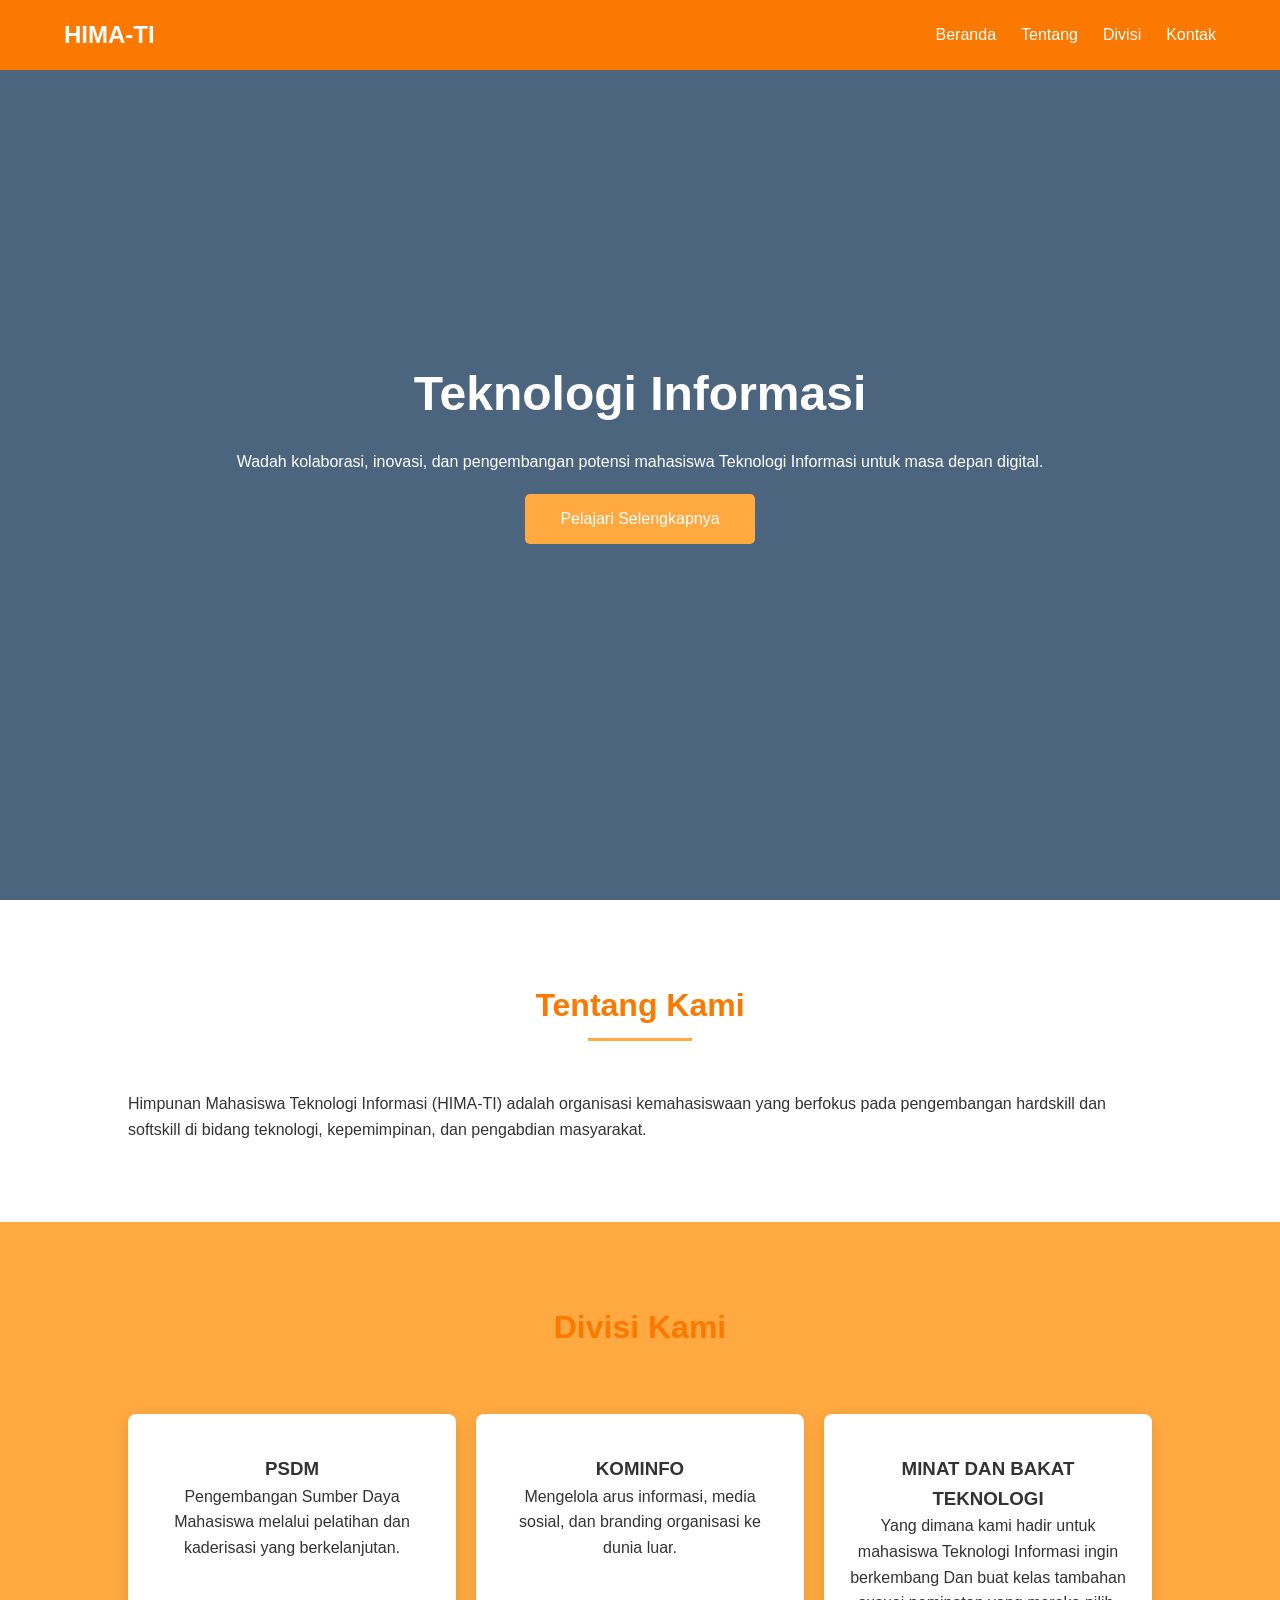
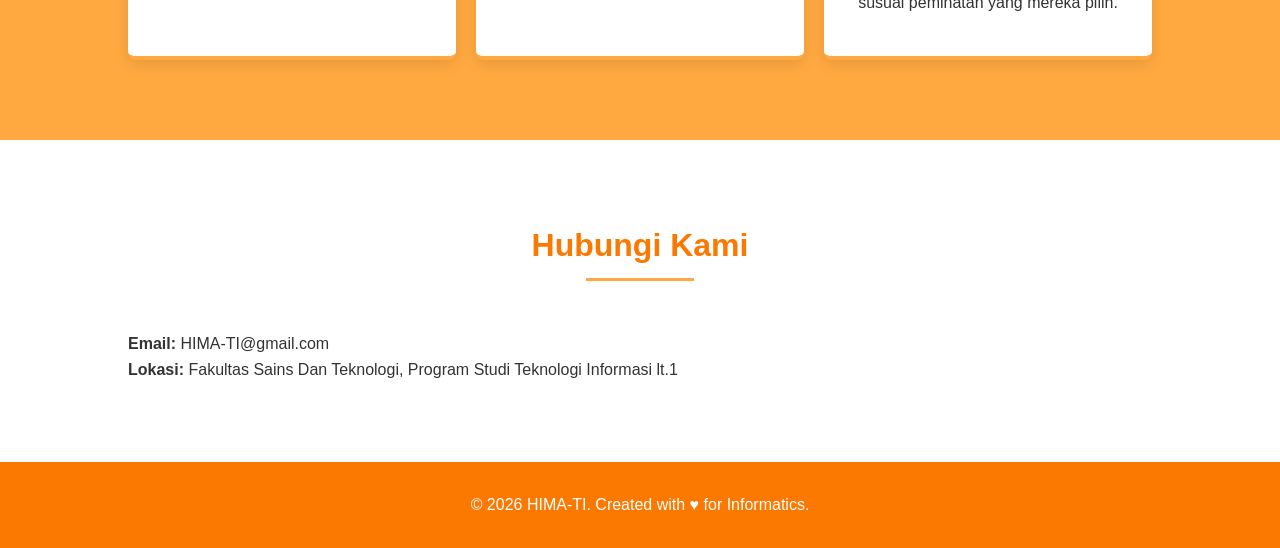
==== index.html @ d65c5279 "Initial commit website HIMA-TI" ====
<!DOCTYPE html>
<html lang="id">
<head>
    <meta charset="UTF-8">
    <meta name="viewport" content="width=device-width, initial-scale=1.0">
    <title>HIMA-TI | Himpunan Mahasiswa Teknologi Informasi</title>
    <link rel="stylesheet" href="style.css">
</head>
<body>

    <header>
        <div class="logo">HIMA-TI</div> 
        <nav>
            <ul class="nav-links">
                <li><a href="#home">Beranda</a></li>
                <li><a href="#about">Tentang</a></li>
                <li><a href="#divisi">Divisi</a></li>
                <li><a href="#contact">Kontak</a></li>
            </ul>
        </nav>
    </header>

    <section class="hero" id="home">
        <div class="hero-content">
            <h1>Teknologi Informasi</h1>
            <p>Wadah kolaborasi, inovasi, dan pengembangan potensi mahasiswa Teknologi Informasi untuk masa depan digital.</p>
            <a href="#about" class="btn">Pelajari Selengkapnya</a>
        </div>
    </section>

    <section id="about" class="container">
        <div class="section-title">
            <h2>Tentang Kami</h2>
        </div>
        <div class="about-text">
            <p>Himpunan Mahasiswa Teknologi Informasi (HIMA-TI) adalah organisasi kemahasiswaan yang berfokus pada pengembangan hardskill dan softskill di bidang teknologi, kepemimpinan, dan pengabdian masyarakat.</p>
        </div>
    </section>

    <section id="divisi" class="bg-light">
        <div class="container">
            <div class="section-title">
                <h2>Divisi Kami</h2>
            </div>
            <div class="grid-container">
                <div class="card">
                    <h3>PSDM</h3>
                    <p>Pengembangan Sumber Daya Mahasiswa melalui pelatihan dan kaderisasi yang berkelanjutan.</p>
                </div>
                <div class="card">
                    <h3>KOMINFO</h3>
                    <p>Mengelola arus informasi, media sosial, dan branding organisasi ke dunia luar.</p>
                </div>
                <div class="card">
                    <h3>MINAT DAN BAKAT TEKNOLOGI</h3>
                    <p>Yang dimana kami hadir untuk mahasiswa Teknologi Informasi ingin berkembang Dan buat kelas tambahan susuai peminatan yang mereka pilih.</p>
                </div>
            </div>
        </div>
    </section>

    <section id="contact" class="container">
        <div class="section-title">
            <h2>Hubungi Kami</h2>
        </div>
        <div class="contact-info">
            <p><strong>Email:</strong> HIMA-TI@gmail.com</p>
            <p><strong>Lokasi:</strong> Fakultas Sains Dan Teknologi, Program Studi Teknologi Informasi lt.1</p>
        </div>
    </section>

    <footer>
        <p>&copy; 2026 HIMA-TI. Created with &hearts; for Informatics.</p>
    </footer>

</body>
</html>
---- style.css ----
/* 1. VARIABEL & RESET */
:root {
    --primary: #fb7900;    /* Navy Dark */
    --accent: #ffa940;     /* Bright Blue */
    --white: #ffffff;
    --gray: #ffa940;
    --text-dark: #333;
    --transition: all 0.3s ease;
}

* {
    margin: 0;
    padding: 0;
    box-sizing: border-box;
}

html {
    scroll-behavior: smooth;
}

body {
    font-family: 'Segoe UI', Tahoma, sans-serif;
    line-height: 1.6;
    color: var(--text-dark);
    overflow-x: hidden; /* Mencegah horizontal scroll */
}

/* 2. UTILITY CLASSES */
.container {
    padding: 80px 10%;
}

.bg-light {
    background-color: var(--gray);
}

.section-title {
    text-align: center;
    margin-bottom: 50px;
}

.section-title h2 {
    font-size: 2rem;
    color: var(--primary);
    position: relative;
    display: inline-block;
    padding-bottom: 10px;
}

.section-title h2::after {
    content: '';
    width: 50%;
    height: 3px;
    background: var(--accent);
    position: absolute;
    bottom: 0;
    left: 25%;
}

/* 3. NAVBAR */
header {
    background-color: var(--primary);
    padding: 1rem 5%;
    position: fixed;
    width: 100%;
    top: 0;
    z-index: 1000;
    display: flex;
    justify-content: space-between;
    align-items: center;
}

.logo {
    color: var(--white);
    font-size: 1.5rem;
    font-weight: bold;
}

.logo span {
    color: var(--accent);
}

.nav-links {
    display: flex;
    list-style: none;
}

.nav-links li {
    margin-left: 25px;
}

.nav-links a {
    color: var(--white);
    text-decoration: none;
    font-weight: 500;
    transition: var(--transition);
}

.nav-links a:hover {
    color: var(--accent);
}

/* 4. HERO SECTION */
.hero {
    height: 100vh;
    background: linear-gradient(rgba(0,35,71,0.7), rgba(0,35,71,0.7)), 
                url('https://i.ibb.co.com/Y48FTsMS/ss.jpg') no-repeat;
    background-size: cover;
    background-position: center;
    display: flex;
    justify-content: center;
    align-items: center;
    text-align: center;
    color: var(--white);
    padding: 0 20px;
}

.hero h1 {
    font-size: 3rem;
    margin-bottom: 1rem;
}

.btn {
    display: inline-block;
    margin-top: 20px;
    padding: 12px 35px;
    background-color: var(--accent);
    color: var(--white);
    text-decoration: none;
    border-radius: 5px;
    transition: var(--transition);
}

.btn:hover {
    background-color: var(--white);
    color: var(--primary);
}

/* 5. GRID SYSTEM */
.grid-container {
    display: flex;
    flex-wrap: wrap;
    gap: 20px;
    justify-content: center;
}

.card {
    background: var(--white);
    padding: 40px 25px;
    border-radius: 8px;
    flex: 1 1 300px;
    max-width: 350px;
    text-align: center;
    box-shadow: 0 4px 15px rgba(0,0,0,0.1);
    border-bottom: 4px solid var(--accent);
}

/* 6. FOOTER */
footer {
    background: var(--primary);
    color: var(--white);
    text-align: center;
    padding: 30px;
}

/* 7. MEDIA QUERIES (RESPONSIVENESS) */

/* Tablet & HP */
@media (max-width: 768px) {
    header {
        flex-direction: column;
        padding: 15px;
    }

    .nav-links {
        margin-top: 15px;
    }

    .nav-links li {
        margin: 0 10px;
    }

    .hero h1 {
        font-size: 2rem;
    }

    .container {
        padding: 60px 5%;
    }
}

/* HP Kecil */
@media (max-width: 480px) {
    .nav-links {
        flex-direction: column;
        align-items: center;
    }

    .nav-links li {
        margin: 5px 0;
    }

    .card {
        flex: 1 1 100%;
    }
}
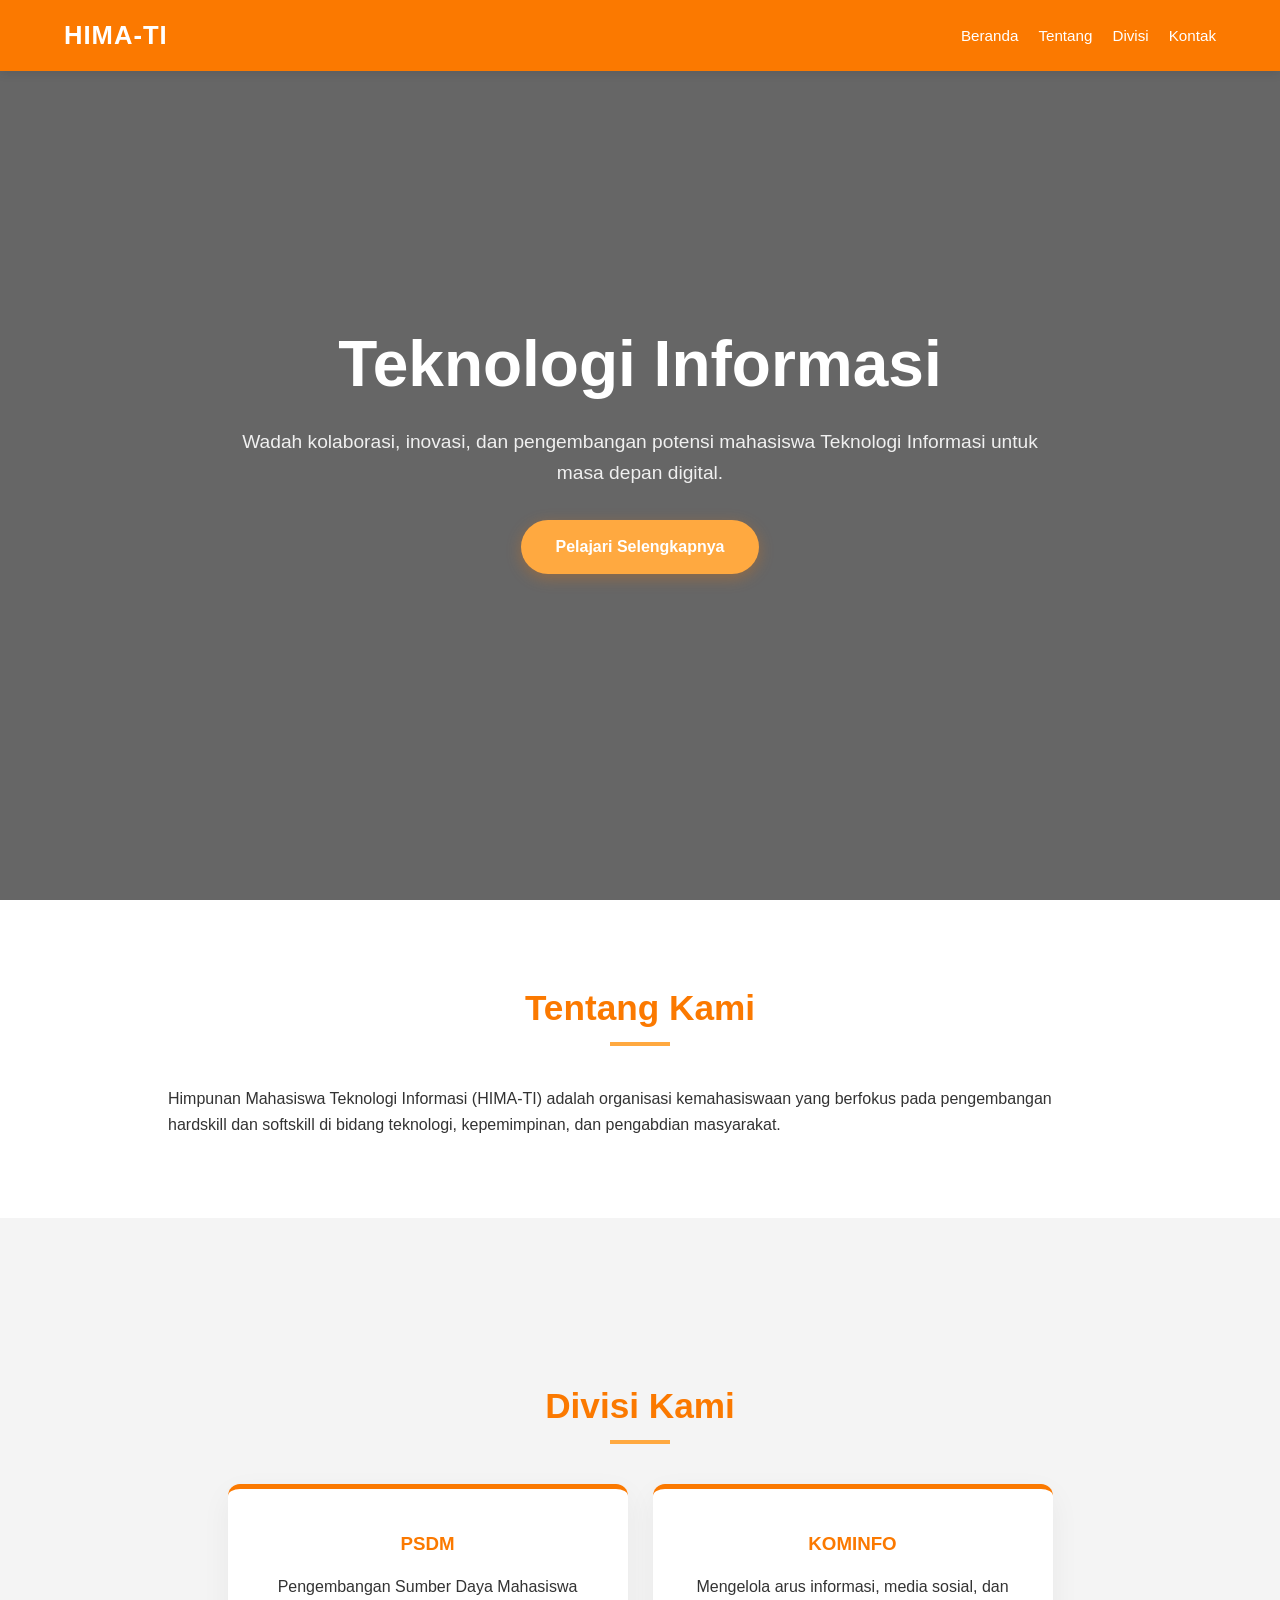
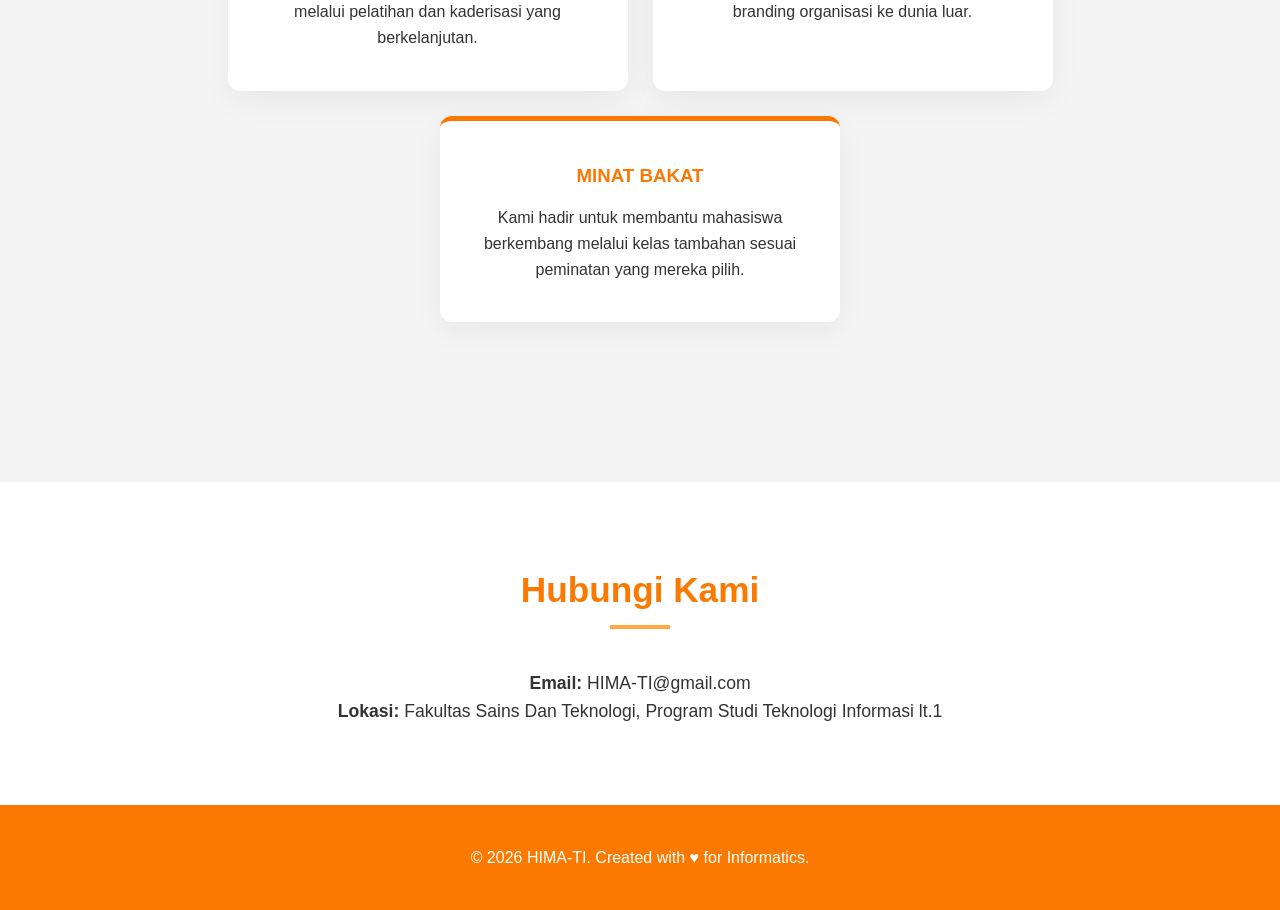
==== commit 33a10419: "Update kode agar fleksibel di semua perangkat" ====
--- a/index.html
+++ b/index.html
@@ -37,7 +37,7 @@
         </div>
     </section>
 
-    <section id="divisi" class="bg-light">
+    <section id="divisi" class="bg-light-section">
         <div class="container">
             <div class="section-title">
                 <h2>Divisi Kami</h2>
@@ -52,8 +52,8 @@
                     <p>Mengelola arus informasi, media sosial, dan branding organisasi ke dunia luar.</p>
                 </div>
                 <div class="card">
-                    <h3>MINAT DAN BAKAT TEKNOLOGI</h3>
-                    <p>Yang dimana kami hadir untuk mahasiswa Teknologi Informasi ingin berkembang Dan buat kelas tambahan susuai peminatan yang mereka pilih.</p>
+                    <h3>MINAT BAKAT</h3>
+                    <p>Kami hadir untuk membantu mahasiswa berkembang melalui kelas tambahan sesuai peminatan yang mereka pilih.</p>
                 </div>
             </div>
         </div>
--- a/style.css
+++ b/style.css
@@ -1,9 +1,9 @@
 /* 1. VARIABEL & RESET */
 :root {
-    --primary: #fb7900;    /* Navy Dark */
-    --accent: #ffa940;     /* Bright Blue */
+    --primary: #fb7900;    /* Orange Utama */
+    --accent: #ffa940;     /* Orange Muda */
     --white: #ffffff;
-    --gray: #ffa940;
+    --gray-bg: #f4f4f4;    /* Abu-abu terang untuk kontras */
     --text-dark: #333;
     --transition: all 0.3s ease;
 }
@@ -19,28 +19,31 @@
 }
 
 body {
-    font-family: 'Segoe UI', Tahoma, sans-serif;
+    font-family: 'Segoe UI', Roboto, Helvetica, Arial, sans-serif;
     line-height: 1.6;
     color: var(--text-dark);
-    overflow-x: hidden; /* Mencegah horizontal scroll */
+    overflow-x: hidden;
 }
 
 /* 2. UTILITY CLASSES */
 .container {
     padding: 80px 10%;
-}
-
-.bg-light {
-    background-color: var(--gray);
+    max-width: 1200px;
+    margin: 0 auto;
+}
+
+.bg-light-section {
+    background-color: var(--gray-bg);
+    padding: 80px 0;
 }
 
 .section-title {
     text-align: center;
-    margin-bottom: 50px;
+    margin-bottom: 40px;
 }
 
 .section-title h2 {
-    font-size: 2rem;
+    font-size: 2.2rem;
     color: var(--primary);
     position: relative;
     display: inline-block;
@@ -49,18 +52,19 @@
 
 .section-title h2::after {
     content: '';
-    width: 50%;
-    height: 3px;
+    width: 60px;
+    height: 4px;
     background: var(--accent);
     position: absolute;
     bottom: 0;
-    left: 25%;
+    left: 50%;
+    transform: translateX(-50%);
 }
 
 /* 3. NAVBAR */
 header {
     background-color: var(--primary);
-    padding: 1rem 5%;
+    padding: 15px 5%;
     position: fixed;
     width: 100%;
     top: 0;
@@ -68,16 +72,14 @@
     display: flex;
     justify-content: space-between;
     align-items: center;
+    box-shadow: 0 2px 10px rgba(0,0,0,0.1);
 }
 
 .logo {
     color: var(--white);
-    font-size: 1.5rem;
-    font-weight: bold;
-}
-
-.logo span {
-    color: var(--accent);
+    font-size: 1.6rem;
+    font-weight: 800;
+    letter-spacing: 1px;
 }
 
 .nav-links {
@@ -86,121 +88,158 @@
 }
 
 .nav-links li {
-    margin-left: 25px;
+    margin-left: 20px;
 }
 
 .nav-links a {
     color: var(--white);
     text-decoration: none;
     font-weight: 500;
+    font-size: 0.95rem;
     transition: var(--transition);
 }
 
 .nav-links a:hover {
-    color: var(--accent);
+    color: #ffd8a8;
 }
 
 /* 4. HERO SECTION */
 .hero {
-    height: 100vh;
-    background: linear-gradient(rgba(0,35,71,0.7), rgba(0,35,71,0.7)), 
-                url('https://i.ibb.co.com/Y48FTsMS/ss.jpg') no-repeat;
-    background-size: cover;
-    background-position: center;
+    min-height: 100vh;
+    background: linear-gradient(rgba(0, 0, 0, 0.6), rgba(0, 0, 0, 0.6)), 
+                url('https://i.ibb.co.com/Y48FTsMS/ss.jpg') no-repeat center center/cover;
     display: flex;
     justify-content: center;
     align-items: center;
     text-align: center;
     color: var(--white);
-    padding: 0 20px;
+    padding: 100px 20px; /* Padding agar konten tidak nempel ke header di HP */
+}
+
+.hero-content {
+    max-width: 800px;
 }
 
 .hero h1 {
-    font-size: 3rem;
-    margin-bottom: 1rem;
+    font-size: clamp(2rem, 8vw, 4rem); /* Ukuran font dinamis otomatis */
+    margin-bottom: 1.5rem;
+    line-height: 1.2;
+}
+
+.hero p {
+    font-size: clamp(1rem, 4vw, 1.2rem);
+    margin-bottom: 2rem;
+    opacity: 0.9;
 }
 
 .btn {
     display: inline-block;
-    margin-top: 20px;
-    padding: 12px 35px;
+    padding: 14px 35px;
     background-color: var(--accent);
     color: var(--white);
     text-decoration: none;
-    border-radius: 5px;
+    border-radius: 50px; /* Lebih modern bulat */
+    font-weight: bold;
     transition: var(--transition);
+    box-shadow: 0 4px 15px rgba(251, 121, 0, 0.3);
 }
 
 .btn:hover {
+    transform: translateY(-3px);
     background-color: var(--white);
     color: var(--primary);
 }
 
-/* 5. GRID SYSTEM */
+/* 5. GRID & CARDS */
 .grid-container {
     display: flex;
     flex-wrap: wrap;
-    gap: 20px;
+    gap: 25px;
     justify-content: center;
 }
 
 .card {
     background: var(--white);
     padding: 40px 25px;
-    border-radius: 8px;
-    flex: 1 1 300px;
-    max-width: 350px;
-    text-align: center;
-    box-shadow: 0 4px 15px rgba(0,0,0,0.1);
-    border-bottom: 4px solid var(--accent);
-}
-
-/* 6. FOOTER */
+    border-radius: 12px;
+    flex: 1 1 300px; /* Fleksibel minimal 300px */
+    max-width: 400px;
+    text-align: center;
+    box-shadow: 0 10px 30px rgba(0,0,0,0.05);
+    border-top: 5px solid var(--primary);
+    transition: var(--transition);
+}
+
+.card:hover {
+    transform: translateY(-10px);
+}
+
+.card h3 {
+    margin-bottom: 15px;
+    color: var(--primary);
+}
+
+/* 6. CONTACT & FOOTER */
+.contact-info {
+    text-align: center;
+    font-size: 1.1rem;
+}
+
 footer {
     background: var(--primary);
     color: var(--white);
     text-align: center;
-    padding: 30px;
-}
-
-/* 7. MEDIA QUERIES (RESPONSIVENESS) */
-
-/* Tablet & HP */
+    padding: 40px 20px;
+}
+
+/* 7. MEDIA QUERIES - KUNCI FLEKSIBILITAS */
+
+@media (max-width: 992px) {
+    .container {
+        padding: 60px 5%;
+    }
+}
+
 @media (max-width: 768px) {
     header {
-        flex-direction: column;
-        padding: 15px;
+        flex-direction: column; /* Logo di atas, menu di bawah */
+        padding: 10px;
     }
 
     .nav-links {
-        margin-top: 15px;
+        margin-top: 10px;
+        width: 100%;
+        justify-content: center;
     }
 
     .nav-links li {
-        margin: 0 10px;
-    }
-
-    .hero h1 {
-        font-size: 2rem;
-    }
-
-    .container {
-        padding: 60px 5%;
-    }
-}
-
-/* HP Kecil */
+        margin: 0 8px;
+    }
+
+    .nav-links a {
+        font-size: 0.85rem;
+    }
+
+    .section-title h2 {
+        font-size: 1.8rem;
+    }
+}
+
 @media (max-width: 480px) {
     .nav-links {
-        flex-direction: column;
-        align-items: center;
+        flex-wrap: wrap; /* Agar menu tidak lari ke samping */
+        justify-content: center;
     }
 
     .nav-links li {
-        margin: 5px 0;
+        margin: 5px 10px;
+    }
+
+    .hero h1 {
+        font-size: 1.8rem;
     }
 
     .card {
-        flex: 1 1 100%;
+        flex: 1 1 100%; /* Kartu jadi penuh lebar layar */
     }
 }
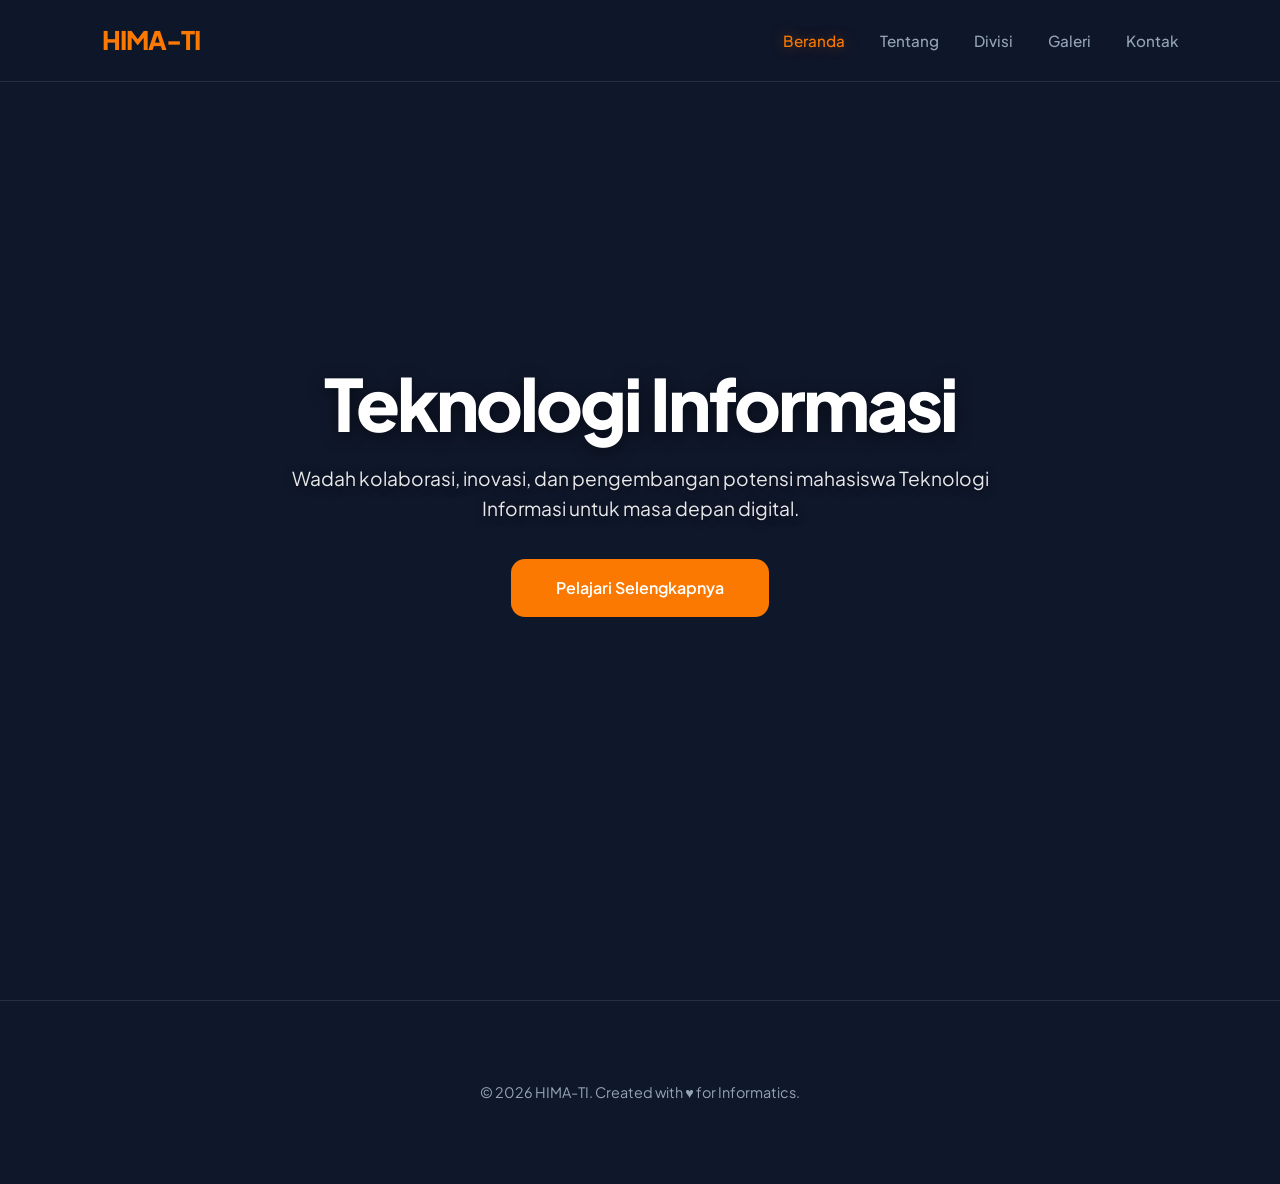
==== commit eb97b5f6: "Update kode agar fleksibel di semua perangkat Dan Memiliki page yang berbeda setiap navigasi" ====
--- a/index.html
+++ b/index.html
@@ -3,8 +3,66 @@
 <head>
     <meta charset="UTF-8">
     <meta name="viewport" content="width=device-width, initial-scale=1.0">
-    <title>HIMA-TI | Himpunan Mahasiswa Teknologi Informasi</title>
+    <title>HIMA-TI | Beranda</title>
     <link rel="stylesheet" href="style.css">
+    
+    <style>
+        .hero {
+            /* 1. Pakai contain agar seluruh desain gambar terlihat tanpa terpotong */
+            background: linear-gradient(rgba(15, 23, 42, 0.6), rgba(15, 23, 42, 0.6)), 
+                        url('https://cdn.corenexis.com/files/c/8132881720.png') no-repeat !important;
+            
+            /* 2. Pengaturan posisi agar pas di tengah layar */
+            background-position: center center !important;
+            background-size: contain !important;
+            background-color: #0f172a !important; 
+            
+            height: 100vh;
+            width: 100%;
+            display: flex;
+            align-items: center;
+            justify-content: center;
+            overflow: hidden;
+            position: relative;
+            
+            /* MENAMBAHKAN PADDING TOP UNTUK MENURUNKAN KONTEN KEBOWAH */
+            padding-top: 80px; 
+        }
+
+        .hero-content {
+            /* 3. Menyesuaikan konten agar pas di atas gambar */
+            max-width: 900px; 
+            padding: 0 20px;
+            margin: 0 auto;
+            text-align: center;
+            z-index: 10;
+        }
+
+        .hero-content h1 {
+            font-size: clamp(2.5rem, 7vw, 4.5rem) !important;
+            font-weight: 800;
+            color: #ffffff;
+            line-height: 1.1;
+            margin-bottom: 20px;
+            text-shadow: 0 4px 15px rgba(0,0,0,0.5);
+        }
+
+        .hero-content p {
+            font-size: clamp(1rem, 2vw, 1.2rem) !important;
+            max-width: 700px;
+            margin: 0 auto 35px;
+            color: rgba(255, 255, 255, 0.9);
+            text-shadow: 0 2px 8px rgba(0,0,0,0.5);
+        }
+
+        /* Responsive khusus HP */
+        @media (max-width: 768px) {
+            .hero {
+                background-size: cover !important;
+                padding-top: 100px; /* Di HP turun lebih banyak agar tidak tertutup header */
+            }
+        }
+    </style>
 </head>
 <body>
 
@@ -12,60 +70,21 @@
         <div class="logo">HIMA-TI</div> 
         <nav>
             <ul class="nav-links">
-                <li><a href="#home">Beranda</a></li>
-                <li><a href="#about">Tentang</a></li>
-                <li><a href="#divisi">Divisi</a></li>
-                <li><a href="#contact">Kontak</a></li>
+                <li><a href="index.html" class="active">Beranda</a></li>
+                <li><a href="tentang.html">Tentang</a></li>
+                <li><a href="divisi.html">Divisi</a></li>
+                <li><a href="galeri.html">Galeri</a></li>
+                <li><a href="kontak.html">Kontak</a></li>
             </ul>
         </nav>
     </header>
+    
 
     <section class="hero" id="home">
         <div class="hero-content">
             <h1>Teknologi Informasi</h1>
             <p>Wadah kolaborasi, inovasi, dan pengembangan potensi mahasiswa Teknologi Informasi untuk masa depan digital.</p>
-            <a href="#about" class="btn">Pelajari Selengkapnya</a>
-        </div>
-    </section>
-
-    <section id="about" class="container">
-        <div class="section-title">
-            <h2>Tentang Kami</h2>
-        </div>
-        <div class="about-text">
-            <p>Himpunan Mahasiswa Teknologi Informasi (HIMA-TI) adalah organisasi kemahasiswaan yang berfokus pada pengembangan hardskill dan softskill di bidang teknologi, kepemimpinan, dan pengabdian masyarakat.</p>
-        </div>
-    </section>
-
-    <section id="divisi" class="bg-light-section">
-        <div class="container">
-            <div class="section-title">
-                <h2>Divisi Kami</h2>
-            </div>
-            <div class="grid-container">
-                <div class="card">
-                    <h3>PSDM</h3>
-                    <p>Pengembangan Sumber Daya Mahasiswa melalui pelatihan dan kaderisasi yang berkelanjutan.</p>
-                </div>
-                <div class="card">
-                    <h3>KOMINFO</h3>
-                    <p>Mengelola arus informasi, media sosial, dan branding organisasi ke dunia luar.</p>
-                </div>
-                <div class="card">
-                    <h3>MINAT BAKAT</h3>
-                    <p>Kami hadir untuk membantu mahasiswa berkembang melalui kelas tambahan sesuai peminatan yang mereka pilih.</p>
-                </div>
-            </div>
-        </div>
-    </section>
-
-    <section id="contact" class="container">
-        <div class="section-title">
-            <h2>Hubungi Kami</h2>
-        </div>
-        <div class="contact-info">
-            <p><strong>Email:</strong> HIMA-TI@gmail.com</p>
-            <p><strong>Lokasi:</strong> Fakultas Sains Dan Teknologi, Program Studi Teknologi Informasi lt.1</p>
+            <a href="tentang.html" class="btn">Pelajari Selengkapnya</a>
         </div>
     </section>
 
--- a/style.css
+++ b/style.css
@@ -1,12 +1,17 @@
-/* 1. VARIABEL & RESET */
+@import url('https://fonts.googleapis.com/css2?family=Plus+Jakarta+Sans:wght@300;400;600;800&display=swap');
+
 :root {
-    --primary: #fb7900;    /* Orange Utama */
-    --accent: #ffa940;     /* Orange Muda */
+    --bg-dark: #0f172a;           /* Deep Blue - Web3 Standard */
+    --primary: #fb7900;           /* Oranye Identitas */
+    --primary-light: #ffab5e;
     --white: #ffffff;
-    --gray-bg: #f4f4f4;    /* Abu-abu terang untuk kontras */
-    --text-dark: #333;
-    --transition: all 0.3s ease;
-}
+    --glass: rgba(255, 255, 255, 0.03);
+    --glass-border: rgba(255, 255, 255, 0.1);
+    --text-main: #f8fafc;
+    --text-dim: #94a3b8;
+    --transition: all 0.4s cubic-bezier(0.2, 0.8, 0.2, 1);
+}
+
 
 * {
     margin: 0;
@@ -19,52 +24,19 @@
 }
 
 body {
-    font-family: 'Segoe UI', Roboto, Helvetica, Arial, sans-serif;
+    font-family: 'Plus Jakarta Sans', sans-serif;
+    background-color: var(--bg-dark);
+    color: var(--text-main);
     line-height: 1.6;
-    color: var(--text-dark);
-    overflow-x: hidden;
-}
-
-/* 2. UTILITY CLASSES */
-.container {
-    padding: 80px 10%;
-    max-width: 1200px;
-    margin: 0 auto;
-}
-
-.bg-light-section {
-    background-color: var(--gray-bg);
-    padding: 80px 0;
-}
-
-.section-title {
-    text-align: center;
-    margin-bottom: 40px;
-}
-
-.section-title h2 {
-    font-size: 2.2rem;
-    color: var(--primary);
-    position: relative;
-    display: inline-block;
-    padding-bottom: 10px;
-}
-
-.section-title h2::after {
-    content: '';
-    width: 60px;
-    height: 4px;
-    background: var(--accent);
-    position: absolute;
-    bottom: 0;
-    left: 50%;
-    transform: translateX(-50%);
-}
-
-/* 3. NAVBAR */
+    overflow-x: hidden; /* Mencegah horizontal scroll */
+}
+
 header {
-    background-color: var(--primary);
-    padding: 15px 5%;
+    background: rgba(15, 23, 42, 0.85);
+    backdrop-filter: blur(15px);
+    -webkit-backdrop-filter: blur(15px);
+    border-bottom: 1px solid var(--glass-border);
+    padding: 20px 8%;
     position: fixed;
     width: 100%;
     top: 0;
@@ -72,174 +44,268 @@
     display: flex;
     justify-content: space-between;
     align-items: center;
-    box-shadow: 0 2px 10px rgba(0,0,0,0.1);
 }
 
 .logo {
+    font-weight: 800;
+    font-size: 1.6rem;
+    color: var(--primary);
+    letter-spacing: -1px;
+}
+
+.nav-links {
+    display: flex;
+    list-style: none;
+    gap: 35px;
+}
+
+.nav-links a {
+    text-decoration: none;
+    color: var(--text-dim);
+    font-weight: 500;
+    font-size: 0.95rem;
+    transition: var(--transition);
+}
+
+.nav-links a:hover, .nav-links a.active {
+    color: var(--primary);
+    text-shadow: 0 0 15px rgba(251, 121, 0, 0.4);
+}
+
+.container {
+    padding: 140px 8% 80px;
+    max-width: 1300px;
+    margin: 0 auto;
+}
+
+.section-title {
+    text-align: center;
+    margin-bottom: 60px;
+}
+
+.section-title h1 {
+    font-size: clamp(2rem, 5vw, 3.5rem);
+    margin-bottom: 15px;
     color: var(--white);
-    font-size: 1.6rem;
+    letter-spacing: -1px;
+}
+
+.section-title span {
+    color: var(--primary);
+}
+
+.section-title p {
+    color: var(--text-dim);
+    max-width: 600px;
+    margin: 0 auto;
+}
+
+.hero {
+    height: 100vh;
+    display: flex;
+    align-items: center;
+    justify-content: center;
+    text-align: center;
+    padding: 0 20px;
+    background: radial-gradient(circle at top right, rgba(251, 121, 0, 0.15), transparent 40%),
+                radial-gradient(circle at bottom left, rgba(56, 189, 248, 0.05), transparent 40%);
+}
+
+.hero-content h1 {
+    font-size: clamp(2.5rem, 10vw, 5.5rem);
     font-weight: 800;
-    letter-spacing: 1px;
-}
-
-.nav-links {
-    display: flex;
-    list-style: none;
-}
-
-.nav-links li {
-    margin-left: 20px;
-}
-
-.nav-links a {
+    line-height: 1.1;
+    margin-bottom: 25px;
+    letter-spacing: -3px;
+}
+
+.hero-content p {
+    color: var(--text-dim);
+    max-width: 650px;
+    margin: 0 auto 40px;
+    font-size: 1.1rem;
+}
+
+.grid-layout {
+    display: grid;
+    grid-template-columns: repeat(auto-fit, minmax(300px, 1fr));
+    gap: 30px;
+}
+
+.glass-card {
+    background: var(--glass);
+    border: 1px solid var(--glass-border);
+    backdrop-filter: blur(5px);
+    padding: 40px;
+    border-radius: 24px;
+    transition: var(--transition);
+}
+
+.glass-card:hover {
+    border-color: var(--primary);
+    background: rgba(255, 255, 255, 0.06);
+    transform: translateY(-12px) scale(1.02);
+    box-shadow: 0 20px 40px rgba(0, 0, 0, 0.3);
+}
+
+.btn {
+    padding: 16px 45px;
+    background: var(--primary);
     color: var(--white);
     text-decoration: none;
-    font-weight: 500;
-    font-size: 0.95rem;
-    transition: var(--transition);
-}
-
-.nav-links a:hover {
-    color: #ffd8a8;
-}
-
-/* 4. HERO SECTION */
-.hero {
-    min-height: 100vh;
-    background: linear-gradient(rgba(0, 0, 0, 0.6), rgba(0, 0, 0, 0.6)), 
-                url('https://i.ibb.co.com/Y48FTsMS/ss.jpg') no-repeat center center/cover;
-    display: flex;
+    border-radius: 14px;
+    font-weight: 600;
+    display: inline-block;
+    transition: var(--transition);
+    border: none;
+}
+
+.btn:hover {
+    transform: translateY(-5px);
+    background: var(--primary-light);
+    box-shadow: 0 10px 30px rgba(251, 121, 0, 0.4);
+}
+
+.gallery-grid {
+    display: grid;
+    grid-template-columns: repeat(auto-fill, minmax(280px, 1fr));
+    gap: 25px;
+}
+
+.gallery-item {
+    position: relative;
+    border-radius: 24px;
+    overflow: hidden;
+    height: 320px;
+    border: 1px solid var(--glass-border);
+    transition: var(--transition);
+}
+
+.gallery-item img {
+    width: 100%;
+    height: 100%;
+    object-fit: cover;
+    filter: brightness(0.7) grayscale(0.4);
+    transition: 0.6s cubic-bezier(0.2, 0.8, 0.2, 1);
+}
+
+.gallery-overlay {
+    position: absolute;
+    bottom: 0;
+    width: 100%;
+    padding: 30px 20px;
+    background: linear-gradient(to top, rgba(15, 23, 42, 0.95), transparent);
+    transform: translateY(100%);
+    transition: var(--transition);
+}
+
+.gallery-item:hover img {
+    transform: scale(1.1);
+    filter: brightness(1) grayscale(0);
+}
+
+.gallery-item:hover {
+    border-color: var(--primary);
+    box-shadow: 0 0 40px rgba(251, 121, 0, 0.25);
+}
+
+.gallery-item:hover .gallery-overlay {
+    transform: translateY(0);
+}
+
+.contact-grid {
+    display: grid;
+    grid-template-columns: 1fr 1.6fr;
+    gap: 40px;
+}
+
+.modern-form {
+    display: flex;
+    flex-direction: column;
+    gap: 20px;
+}
+
+.modern-form input, .modern-form textarea {
+    width: 100%;
+    padding: 18px;
+    background: var(--glass);
+    border: 1px solid var(--glass-border);
+    border-radius: 16px;
+    color: var(--white);
+    font-family: inherit;
+    transition: var(--transition);
+}
+
+.modern-form input:focus, .modern-form textarea:focus {
+    outline: none;
+    border-color: var(--primary);
+    background: rgba(255, 255, 255, 0.08);
+}
+
+.social-links {
+    display: flex;
+    gap: 20px;
+    margin-top: 20px;
+}
+
+.social-links a {
+    width: 50px;
+    height: 50px;
+    display: flex;
+    align-items: center;
     justify-content: center;
-    align-items: center;
+    background: var(--glass);
+    border: 1px solid var(--glass-border);
+    border-radius: 12px;
+    color: var(--white);
+    transition: var(--transition);
+}
+
+.social-links a:hover {
+    background: var(--primary);
+    border-color: var(--primary);
+    transform: translateY(-5px);
+}
+
+footer {
+    padding: 80px 20px;
     text-align: center;
-    color: var(--white);
-    padding: 100px 20px; /* Padding agar konten tidak nempel ke header di HP */
-}
-
-.hero-content {
-    max-width: 800px;
-}
-
-.hero h1 {
-    font-size: clamp(2rem, 8vw, 4rem); /* Ukuran font dinamis otomatis */
-    margin-bottom: 1.5rem;
-    line-height: 1.2;
-}
-
-.hero p {
-    font-size: clamp(1rem, 4vw, 1.2rem);
-    margin-bottom: 2rem;
-    opacity: 0.9;
-}
-
-.btn {
-    display: inline-block;
-    padding: 14px 35px;
-    background-color: var(--accent);
-    color: var(--white);
-    text-decoration: none;
-    border-radius: 50px; /* Lebih modern bulat */
-    font-weight: bold;
-    transition: var(--transition);
-    box-shadow: 0 4px 15px rgba(251, 121, 0, 0.3);
-}
-
-.btn:hover {
-    transform: translateY(-3px);
-    background-color: var(--white);
-    color: var(--primary);
-}
-
-/* 5. GRID & CARDS */
-.grid-container {
-    display: flex;
-    flex-wrap: wrap;
-    gap: 25px;
-    justify-content: center;
-}
-
-.card {
-    background: var(--white);
-    padding: 40px 25px;
-    border-radius: 12px;
-    flex: 1 1 300px; /* Fleksibel minimal 300px */
-    max-width: 400px;
-    text-align: center;
-    box-shadow: 0 10px 30px rgba(0,0,0,0.05);
-    border-top: 5px solid var(--primary);
-    transition: var(--transition);
-}
-
-.card:hover {
-    transform: translateY(-10px);
-}
-
-.card h3 {
-    margin-bottom: 15px;
-    color: var(--primary);
-}
-
-/* 6. CONTACT & FOOTER */
-.contact-info {
-    text-align: center;
-    font-size: 1.1rem;
-}
-
-footer {
-    background: var(--primary);
-    color: var(--white);
-    text-align: center;
-    padding: 40px 20px;
-}
-
-/* 7. MEDIA QUERIES - KUNCI FLEKSIBILITAS */
+    border-top: 1px solid var(--glass-border);
+    margin-top: 100px;
+    color: var(--text-dim);
+    font-size: 0.9rem;
+}
 
 @media (max-width: 992px) {
-    .container {
-        padding: 60px 5%;
+    .contact-grid {
+        grid-template-columns: 1fr;
     }
 }
 
 @media (max-width: 768px) {
     header {
-        flex-direction: column; /* Logo di atas, menu di bawah */
-        padding: 10px;
-    }
-
+        padding: 15px 5%;
+        flex-direction: column;
+        gap: 15px;
+    }
+    
     .nav-links {
-        margin-top: 10px;
-        width: 100%;
+        gap: 20px;
+        flex-wrap: wrap;
         justify-content: center;
     }
 
-    .nav-links li {
-        margin: 0 8px;
-    }
-
-    .nav-links a {
-        font-size: 0.85rem;
-    }
-
-    .section-title h2 {
-        font-size: 1.8rem;
+    .container {
+        padding-top: 180px;
     }
 }
 
 @media (max-width: 480px) {
-    .nav-links {
-        flex-wrap: wrap; /* Agar menu tidak lari ke samping */
-        justify-content: center;
-    }
-
-    .nav-links li {
-        margin: 5px 10px;
-    }
-
-    .hero h1 {
-        font-size: 1.8rem;
-    }
-
-    .card {
-        flex: 1 1 100%; /* Kartu jadi penuh lebar layar */
+    .hero-content h1 {
+        font-size: 2.8rem;
+    }
+    
+    .section-title h1 {
+        font-size: 2.2rem;
     }
 }
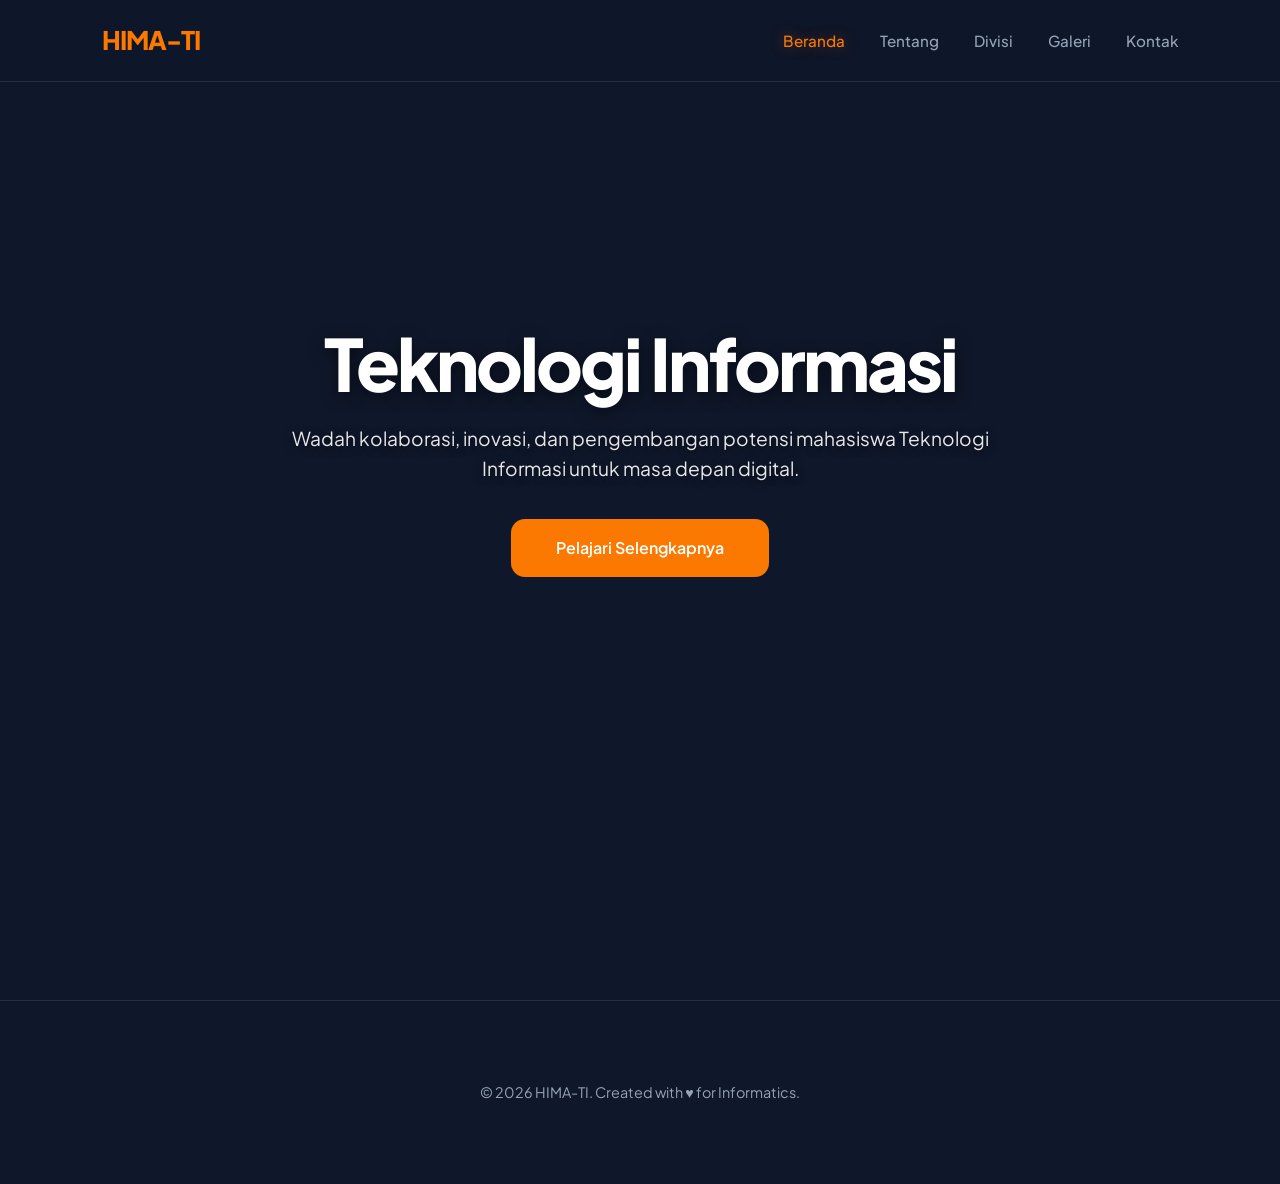
==== commit 72463350: "Update kode agar fleksibel di semua perangkat Dan Memiliki page yang berbeda setiap navigasi" ====
--- a/index.html
+++ b/index.html
@@ -8,13 +8,12 @@
     
     <style>
         .hero {
-            /* 1. Pakai contain agar seluruh desain gambar terlihat tanpa terpotong */
-            background: linear-gradient(rgba(15, 23, 42, 0.6), rgba(15, 23, 42, 0.6)), 
+            /* Di Desktop pakai contain agar desain gambar utuh di tengah */
+            background: linear-gradient(rgba(15, 23, 42, 0.7), rgba(15, 23, 42, 0.7)), 
                         url('https://cdn.corenexis.com/files/c/8132881720.png') no-repeat !important;
             
-            /* 2. Pengaturan posisi agar pas di tengah layar */
             background-position: center center !important;
-            background-size: contain !important;
+            background-size: contain !important; /* Desain nampak utuh */
             background-color: #0f172a !important; 
             
             height: 100vh;
@@ -24,13 +23,9 @@
             justify-content: center;
             overflow: hidden;
             position: relative;
-            
-            /* MENAMBAHKAN PADDING TOP UNTUK MENURUNKAN KONTEN KEBOWAH */
-            padding-top: 80px; 
         }
 
         .hero-content {
-            /* 3. Menyesuaikan konten agar pas di atas gambar */
             max-width: 900px; 
             padding: 0 20px;
             margin: 0 auto;
@@ -58,8 +53,17 @@
         /* Responsive khusus HP */
         @media (max-width: 768px) {
             .hero {
-                background-size: cover !important;
-                padding-top: 100px; /* Di HP turun lebih banyak agar tidak tertutup header */
+                /* Di HP, kita ganti ke COVER agar penuh ke samping, 
+                   tapi posisinya center agar bentuk desainnya tetap terasa di tengah */
+                background-size: cover !important; 
+                background-position: center center !important; 
+                background-attachment: scroll !important; /* iOS tidak suka fixed */
+                padding-top: 150px; /* Menurunkan konten agar tidak tertutup navbar di HP */
+            }
+
+            .hero-content h1 {
+                /* Perkecil sedikit di mobile agar tidak makan tempat */
+                font-size: 2.3rem !important; 
             }
         }
     </style>
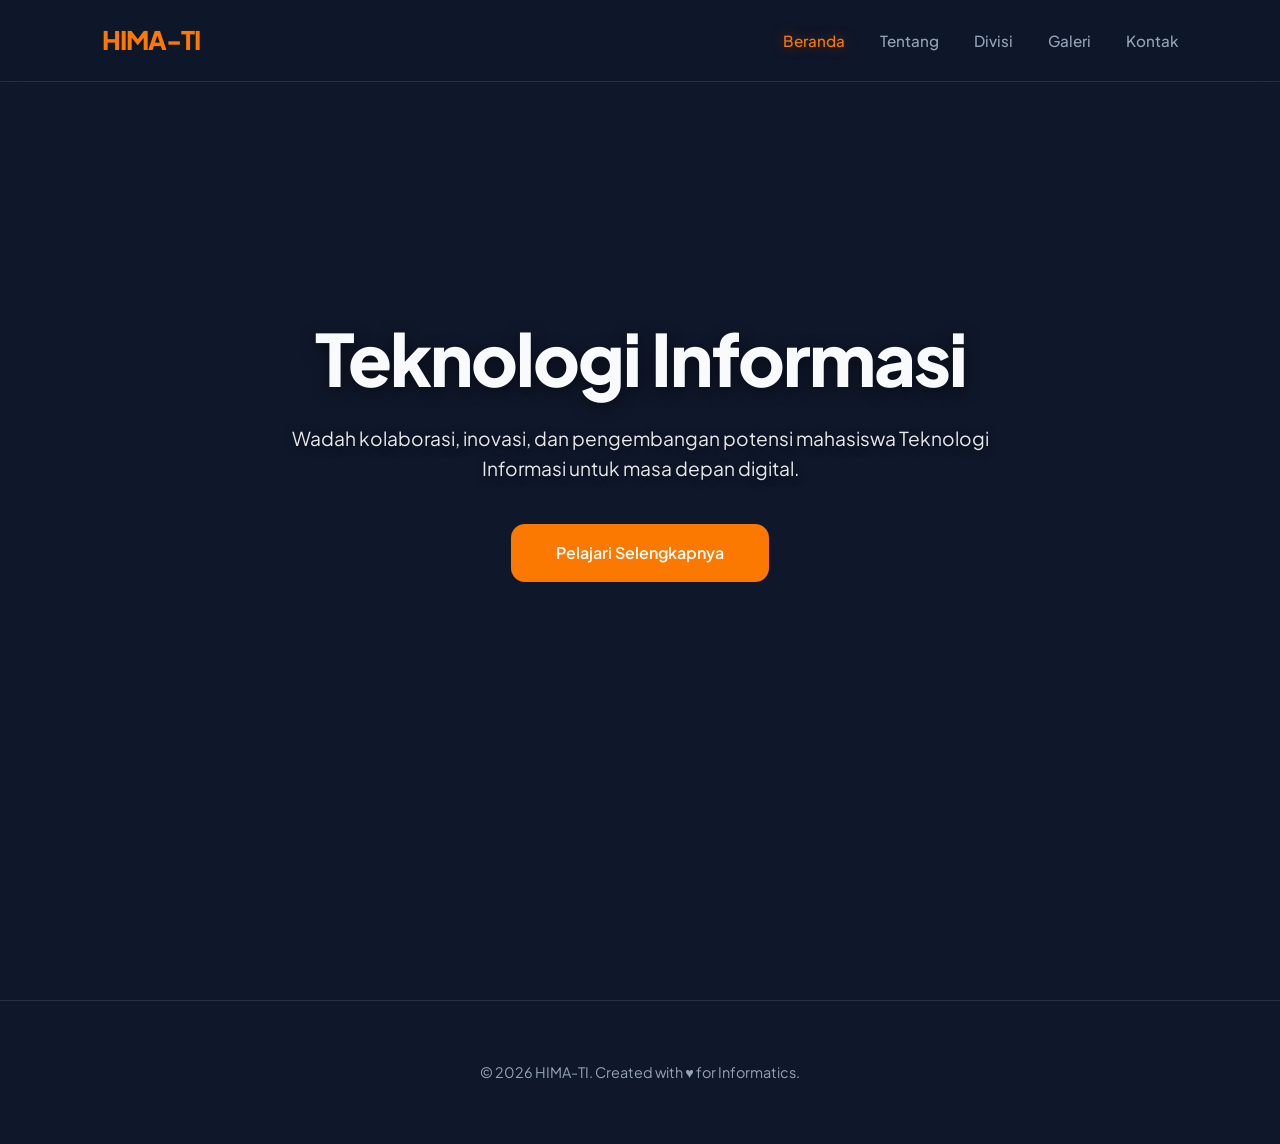
==== commit 68fc7d3b: "Initial commit: Web HIMA-TI Responsive" ====
--- a/index.html
+++ b/index.html
@@ -1,100 +1,38 @@
-<!DOCTYPE html>
+<!doctype html>
 <html lang="id">
-<head>
-    <meta charset="UTF-8">
-    <meta name="viewport" content="width=device-width, initial-scale=1.0">
+  <head>
+    <meta charset="UTF-8" />
+    <meta name="viewport" content="width=device-width, initial-scale=1.0" />
     <title>HIMA-TI | Beranda</title>
-    <link rel="stylesheet" href="style.css">
-    
-    <style>
-        .hero {
-            /* Di Desktop pakai contain agar desain gambar utuh di tengah */
-            background: linear-gradient(rgba(15, 23, 42, 0.7), rgba(15, 23, 42, 0.7)), 
-                        url('https://cdn.corenexis.com/files/c/8132881720.png') no-repeat !important;
-            
-            background-position: center center !important;
-            background-size: contain !important; /* Desain nampak utuh */
-            background-color: #0f172a !important; 
-            
-            height: 100vh;
-            width: 100%;
-            display: flex;
-            align-items: center;
-            justify-content: center;
-            overflow: hidden;
-            position: relative;
-        }
-
-        .hero-content {
-            max-width: 900px; 
-            padding: 0 20px;
-            margin: 0 auto;
-            text-align: center;
-            z-index: 10;
-        }
-
-        .hero-content h1 {
-            font-size: clamp(2.5rem, 7vw, 4.5rem) !important;
-            font-weight: 800;
-            color: #ffffff;
-            line-height: 1.1;
-            margin-bottom: 20px;
-            text-shadow: 0 4px 15px rgba(0,0,0,0.5);
-        }
-
-        .hero-content p {
-            font-size: clamp(1rem, 2vw, 1.2rem) !important;
-            max-width: 700px;
-            margin: 0 auto 35px;
-            color: rgba(255, 255, 255, 0.9);
-            text-shadow: 0 2px 8px rgba(0,0,0,0.5);
-        }
-
-        /* Responsive khusus HP */
-        @media (max-width: 768px) {
-            .hero {
-                /* Di HP, kita ganti ke COVER agar penuh ke samping, 
-                   tapi posisinya center agar bentuk desainnya tetap terasa di tengah */
-                background-size: cover !important; 
-                background-position: center center !important; 
-                background-attachment: scroll !important; /* iOS tidak suka fixed */
-                padding-top: 150px; /* Menurunkan konten agar tidak tertutup navbar di HP */
-            }
-
-            .hero-content h1 {
-                /* Perkecil sedikit di mobile agar tidak makan tempat */
-                font-size: 2.3rem !important; 
-            }
-        }
-    </style>
-</head>
-<body>
-
+    <link rel="stylesheet" href="style.css" />
+  </head>
+  <body>
     <header>
-        <div class="logo">HIMA-TI</div> 
-        <nav>
-            <ul class="nav-links">
-                <li><a href="index.html" class="active">Beranda</a></li>
-                <li><a href="tentang.html">Tentang</a></li>
-                <li><a href="divisi.html">Divisi</a></li>
-                <li><a href="galeri.html">Galeri</a></li>
-                <li><a href="kontak.html">Kontak</a></li>
-            </ul>
-        </nav>
+      <div class="logo">HIMA-TI</div>
+      <nav>
+        <ul class="nav-links">
+          <li><a href="index.html" class="active">Beranda</a></li>
+          <li><a href="tentang.html">Tentang</a></li>
+          <li><a href="divisi.html">Divisi</a></li>
+          <li><a href="galeri.html">Galeri</a></li>
+          <li><a href="kontak.html">Kontak</a></li>
+        </ul>
+      </nav>
     </header>
-    
 
     <section class="hero" id="home">
-        <div class="hero-content">
-            <h1>Teknologi Informasi</h1>
-            <p>Wadah kolaborasi, inovasi, dan pengembangan potensi mahasiswa Teknologi Informasi untuk masa depan digital.</p>
-            <a href="tentang.html" class="btn">Pelajari Selengkapnya</a>
-        </div>
+      <div class="hero-content">
+        <h1>Teknologi Informasi</h1>
+        <p>
+          Wadah kolaborasi, inovasi, dan pengembangan potensi mahasiswa
+          Teknologi Informasi untuk masa depan digital.
+        </p>
+        <a href="tentang.html" class="btn">Pelajari Selengkapnya</a>
+      </div>
     </section>
 
     <footer>
-        <p>&copy; 2026 HIMA-TI. Created with &hearts; for Informatics.</p>
+      <p>&copy; 2026 HIMA-TI. Created with &hearts; for Informatics.</p>
     </footer>
-
-</body>
+  </body>
 </html>
--- a/style.css
+++ b/style.css
@@ -1,3 +1,7 @@
+/* OPTIMIZED RESPONSIVE CSS 
+    Theme: Web3 Dark Orange (HIMA-TI Edition)
+*/
+
 @import url('https://fonts.googleapis.com/css2?family=Plus+Jakarta+Sans:wght@300;400;600;800&display=swap');
 
 :root {
@@ -12,7 +16,6 @@
     --transition: all 0.4s cubic-bezier(0.2, 0.8, 0.2, 1);
 }
 
-
 * {
     margin: 0;
     padding: 0;
@@ -28,9 +31,10 @@
     background-color: var(--bg-dark);
     color: var(--text-main);
     line-height: 1.6;
-    overflow-x: hidden; /* Mencegah horizontal scroll */
-}
-
+    overflow-x: hidden;
+}
+
+/* --- HEADER & NAV --- */
 header {
     background: rgba(15, 23, 42, 0.85);
     backdrop-filter: blur(15px);
@@ -44,6 +48,7 @@
     display: flex;
     justify-content: space-between;
     align-items: center;
+    transition: var(--transition);
 }
 
 .logo {
@@ -72,6 +77,7 @@
     text-shadow: 0 0 15px rgba(251, 121, 0, 0.4);
 }
 
+/* --- LAYOUT --- */
 .container {
     padding: 140px 8% 80px;
     max-width: 1300px;
@@ -100,32 +106,48 @@
     margin: 0 auto;
 }
 
+/* --- HERO (GABUNGAN DENGAN STYLE HTML TADI) --- */
 .hero {
     height: 100vh;
+    width: 100%;
     display: flex;
     align-items: center;
     justify-content: center;
     text-align: center;
+    overflow: hidden;
+    position: relative;
+    /* Background Image dari HTML sebelumnya */
+    background: linear-gradient(rgba(15, 23, 42, 0.7), rgba(15, 23, 42, 0.7)),
+                url("https://cdn.corenexis.com/files/c/8132881720.png") no-repeat !important;
+    background-position: center center !important;
+    background-size: contain !important; /* Agar desain utuh di desktop */
+    background-color: var(--bg-dark) !important;
+}
+
+.hero-content {
+    max-width: 900px;
     padding: 0 20px;
-    background: radial-gradient(circle at top right, rgba(251, 121, 0, 0.15), transparent 40%),
-                radial-gradient(circle at bottom left, rgba(56, 189, 248, 0.05), transparent 40%);
+    z-index: 10;
 }
 
 .hero-content h1 {
-    font-size: clamp(2.5rem, 10vw, 5.5rem);
+    font-size: clamp(2.5rem, 7vw, 4.5rem);
     font-weight: 800;
     line-height: 1.1;
     margin-bottom: 25px;
-    letter-spacing: -3px;
+    letter-spacing: -2px;
+    text-shadow: 0 4px 15px rgba(0, 0, 0, 0.5);
 }
 
 .hero-content p {
-    color: var(--text-dim);
-    max-width: 650px;
+    color: rgba(255, 255, 255, 0.9);
+    max-width: 700px;
     margin: 0 auto 40px;
-    font-size: 1.1rem;
-}
-
+    font-size: clamp(1rem, 2vw, 1.2rem);
+    text-shadow: 0 2px 8px rgba(0, 0, 0, 0.5);
+}
+
+/* --- COMPONENTS --- */
 .grid-layout {
     display: grid;
     grid-template-columns: repeat(auto-fit, minmax(300px, 1fr));
@@ -158,6 +180,7 @@
     display: inline-block;
     transition: var(--transition);
     border: none;
+    cursor: pointer;
 }
 
 .btn:hover {
@@ -166,6 +189,7 @@
     box-shadow: 0 10px 30px rgba(251, 121, 0, 0.4);
 }
 
+/* --- GALLERY --- */
 .gallery-grid {
     display: grid;
     grid-template-columns: repeat(auto-fill, minmax(280px, 1fr));
@@ -209,10 +233,7 @@
     box-shadow: 0 0 40px rgba(251, 121, 0, 0.25);
 }
 
-.gallery-item:hover .gallery-overlay {
-    transform: translateY(0);
-}
-
+/* --- CONTACT --- */
 .contact-grid {
     display: grid;
     grid-template-columns: 1fr 1.6fr;
@@ -233,42 +254,13 @@
     border-radius: 16px;
     color: var(--white);
     font-family: inherit;
-    transition: var(--transition);
-}
-
-.modern-form input:focus, .modern-form textarea:focus {
-    outline: none;
-    border-color: var(--primary);
-    background: rgba(255, 255, 255, 0.08);
-}
-
-.social-links {
-    display: flex;
-    gap: 20px;
-    margin-top: 20px;
-}
-
-.social-links a {
-    width: 50px;
-    height: 50px;
-    display: flex;
-    align-items: center;
-    justify-content: center;
-    background: var(--glass);
-    border: 1px solid var(--glass-border);
-    border-radius: 12px;
-    color: var(--white);
-    transition: var(--transition);
-}
-
-.social-links a:hover {
-    background: var(--primary);
-    border-color: var(--primary);
-    transform: translateY(-5px);
-}
-
+    font-size: 1rem;
+    transition: var(--transition);
+}
+
+/* --- FOOTER --- */
 footer {
-    padding: 80px 20px;
+    padding: 60px 20px;
     text-align: center;
     border-top: 1px solid var(--glass-border);
     margin-top: 100px;
@@ -276,10 +268,15 @@
     font-size: 0.9rem;
 }
 
+/* --- MEDIA QUERIES (RESPONSIVE) --- */
+
+@media (max-width: 1024px) {
+    header { padding: 20px 5%; }
+    .container { padding: 120px 5% 60px; }
+}
+
 @media (max-width: 992px) {
-    .contact-grid {
-        grid-template-columns: 1fr;
-    }
+    .contact-grid { grid-template-columns: 1fr; }
 }
 
 @media (max-width: 768px) {
@@ -288,24 +285,36 @@
         flex-direction: column;
         gap: 15px;
     }
+
+    .hero {
+        background-size: cover !important; /* Penuh di mobile agar proporsional */
+        background-attachment: scroll !important;
+        padding-top: 100px;
+    }
+
+    .hero-content h1 {
+        font-size: 2.3rem !important;
+        letter-spacing: -1px;
+    }
     
     .nav-links {
-        gap: 20px;
+        gap: 15px;
         flex-wrap: wrap;
         justify-content: center;
     }
 
-    .container {
-        padding-top: 180px;
-    }
+    .nav-links a { font-size: 0.85rem; }
+    .container { padding-top: 160px; }
 }
 
 @media (max-width: 480px) {
-    .hero-content h1 {
-        font-size: 2.8rem;
-    }
-    
-    .section-title h1 {
-        font-size: 2.2rem;
+    .btn {
+        width: 100%;
+        text-align: center;
+        padding: 14px 20px;
+    }
+
+    .modern-form input, .modern-form textarea {
+        font-size: 16px;
     }
 }
